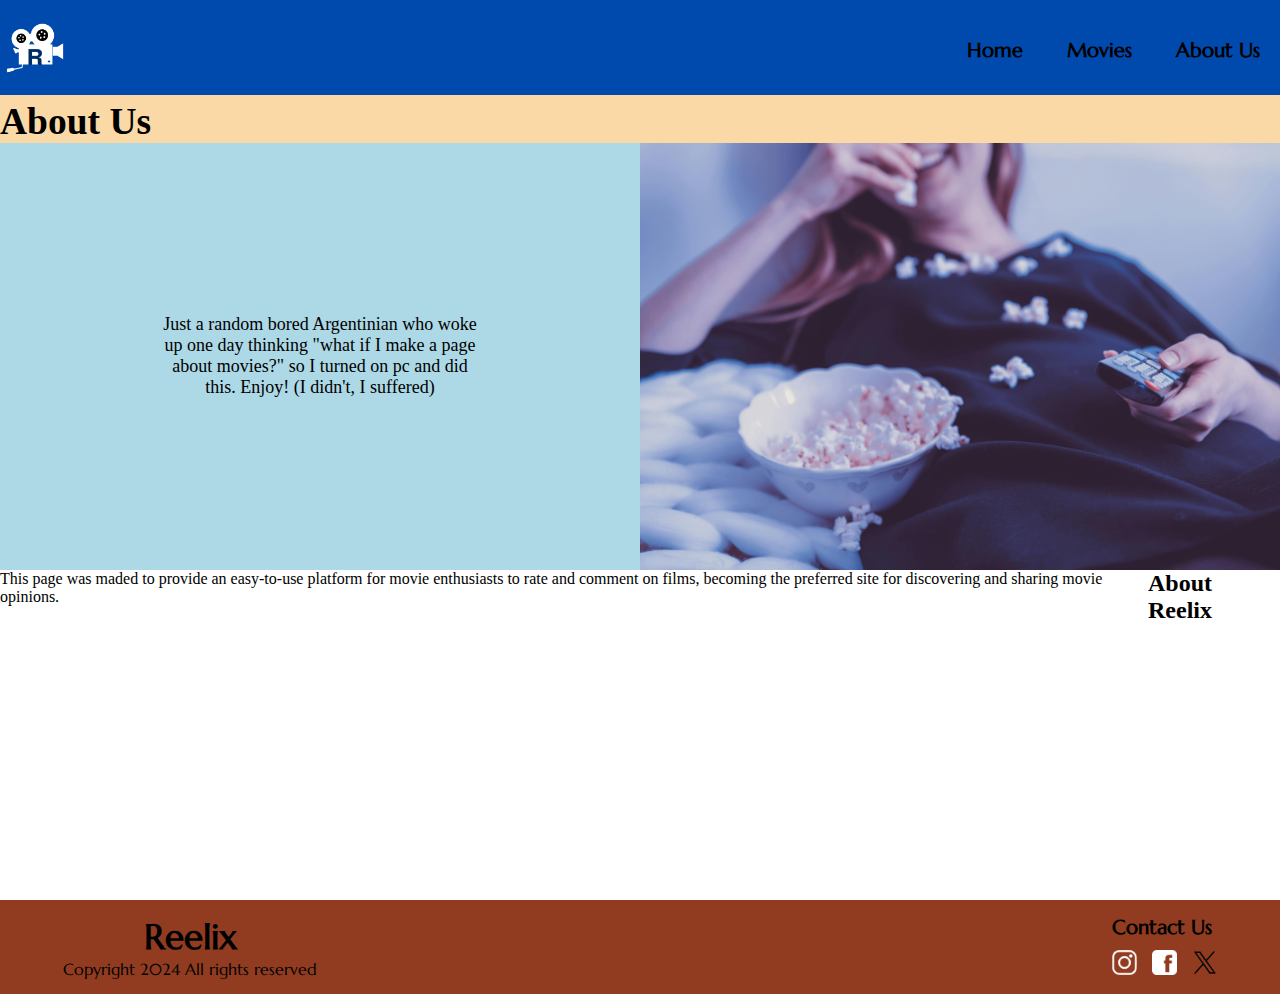
==== Aboutus.html @ e2898460 "pre" ====
<!DOCTYPE html>
<html lang="en">
<head>
    <meta charset="UTF-8">
    <meta name="viewport" content="width=device-width, initial-scale=1.0">
    <title>Reelix | Home</title>
    <link rel="icon" href="img/logo.png">
    <link rel="stylesheet" href="style.css">
    <style>
        @import url('https://fonts.googleapis.com/css2?family=Marcellus&display=swap');
        </style>
</head>
<body>
    <header class="up">
        <nav class="logo">
            <img src="img/logo.png" alt="">
        </nav>
        <nav class="menu">
            <a href="index.html">
                <h4 class="menu1">
                Home
                </h4> 
            </a>
            <a href="movies.html">
                <h4 class="menu1">
                    Movies
                </h4>
            </a>
            <a href="#">
                <h4 class="menu1">
                    About Us
                </h4>
            </a>
        </nav>
    </header>
    <main class="mainau">
        <div class="arribarriba">
            <div class="text3">
                <h2>
                    About Us
                </h2>
            </div>
            <div class="arriba">
                <div class="cry">
                    <p class="cri">
                        Just a random bored Argentinian who woke up one day thinking "what if I make a page about movies?" so I turned on pc and did this. Enjoy! (I didn't, I suffered)
                    </p>
                </div>
                <img src="./img/girl.jpg" alt="">
            </div>
        </div>
        <div class="abajo">
            <div class="abajolittle">
                <p class="about2">
                    This page was maded to provide an easy-to-use platform for movie enthusiasts to rate and comment on films, becoming the preferred site for discovering and sharing movie opinions.
                </p>
                <h2>
                    About Reelix
                </h2>
                
            </div>
        </div>
    </main>
    <footer class="pie">
        <div class="pieizq">
            <h4 class="pi">
                Reelix
            </h4>
            <p class="finaltext">
                Copyright 2024 All rights reserved
            </p>
        </div>
        <div class="pieder">
            <h2 class="ftitle">
                Contact Us
            </h2>
            <div class="imgrs">
                <img src="img/ig.png" alt="">
                <img src="img/facebook.png" alt="">
                <img src="img/twitter.png" alt="">
            </div>
        </div>
    </footer>
</body>
---- style.css ----
* {
    margin: 0;
    padding: 0;
}

.up {
    background-color: #004aad;
    height: 10vh;
    display: flex;
    align-items: center;
    justify-content: space-between;
    padding-top: 5px;
    position: fixed;
    width: 100%;
}
.logo img {
    height: 70px;
}
.menu1 {
    display: inline-block;
    padding: 0px 20px;
    font-family: "Marcellus", serif;
    font-size: 20px;
    
}
.menu1:hover {
    color: white;
    transition: 0.7s;
}
.firstc {
    padding-top: 10vh;
    padding-left: 10px;
    padding-right: 10px;
    height: 90vh;
    background-image: linear-gradient(to top, #330867 0%, #004aad 90%);
}
.text {
    display: flex;
    justify-content: space-between;
    align-items: center;
    font-family: "Marcellus", serif;
    font-size: 20px;
    margin-left: 4rem;
    margin-right: 4rem;
    margin-bottom: 1rem;
}
a {
    text-decoration: none;
    color: black;
}
.bigimg {
    display: flex;
    align-items: center;
    justify-content: center;
    padding-top: 10px;
}
.bigimg img {
    height: 500px;
    width: 90%;
    box-shadow: 16px -13px 11px -1px rgba(0,0,0,0.29);
    border-radius: 15px;
}
.secondc {
    padding-left: 10px;
    padding-right: 10px;
    padding-top: 2rem;
}
.subtitle {
    display: flex;
    justify-content: center;
    align-items: center;
    font-family: "Marcellus", serif;
    font-size: 30px;
}
.info {
    padding-top: 2rem;
    padding-bottom: 2rem;
    display: flex;
    justify-content: space-between;
    padding-left: 4rem;
    padding-right: 4rem;
}
.tinyinfo {
    width: 320px;
    font-family: "Marcellus", serif;
}
.title1 {
    display: flex;
    justify-content: center;
    margin-bottom: 1rem;
    font-size: 30px;
}
.explain {
    font-size: 18px;
}
.thirdc {
    padding-left: 4rem;
    padding-right: 4rem;
    padding-top: 3rem;
    background-color: #fad9a6;
    height: 100vh;
}
.infophoto {
    font-family: "Marcellus", serif;
    display: flex;
    justify-content: space-between;
    align-items: center;
    padding-bottom: 3rem;
}
.title2 {
    font-size: 45px;
}
.littleinfo {
    font-size: 23px;
}

.container {
    height: 500px;
    width: 100%;
    border-radius: 1em;
    overflow: hidden;
    box-shadow: 0 10px 20px black;
    font-family: sans-serif;
  }
  
  .palette {
    display: flex;
    height: 100%;
    width: 100%;
  }
  
  .color {
    height: 100%;
    flex: 1;
    display: flex;
    align-items: center;
    justify-content: center;
    color: white;
    font-weight: 600;
    letter-spacing: 1px;
    transition: flex 0.1s linear;
  }
  
  .color:nth-child(1) {
    background-image: url(img/bftp.jpg);
    background-size: cover;
    background-position: center;
  }
  
  .color:nth-child(2) {
    background-image: url(img/coraline.jpg);
    background-position: center;
    background-size: cover;
  }
  
  .color:nth-child(3) {
    background-image: url(img/shutter.jpg);
    background-position: center;
    background-size: cover;
  }
  
  .color:nth-child(4) {
    background-image: url(img/descendants.jpg);
    background-position: center;
    background-size: cover;
  }
  
  .color:nth-child(5) {
    background-image: url(img/lorax.jpg);
    background-position: center;
    background-size: cover;
  }
  .color:nth-child(6) {
    background-image: url(img/mygirl.jpg);
    background-position: center;
    background-size: cover;
  }
  .color:nth-child(7) {
    background-image: url(img/crybaby.jpg);
    background-position: center;
    background-size: cover;
  }
  .color:nth-child(8) {
    background-image: url(img/hungergame.jpg);
    background-position: center;
    background-size: cover;
  }
  .color:nth-child(9) {
    background-image: url(img/yourname.jpg);
    background-position: center;
    background-size: cover;
  }
  
  .color:hover {
    flex: 3;
    box-shadow: rgba(100, 100, 111, 0.2) 0px 7px 29px 0px;
  }
  
  .color:hover span {
    opacity: 1;
  }

.pie {
    background-color: #913c21;
    display: flex;
    justify-content: space-between;
    font-family: "Marcellus", serif;
    padding: 15px;
}
.pieizq {
    display: flex;
    align-items: center;
    padding-left: 3rem;
    flex-direction: column;
}

.pieder {
    padding-right: 3rem;
}
.pi {
    font-size: 35px;
}
.ftitle {
    font-size: 20px;
    padding-bottom: 10px;
}
.imgrs img {
    height: 25px;
    width: 25px;
}
.imgrs {
    display: flex;
    gap: 15px;
}

/* movies html */

.firstc1 {
  padding-top: 11vh;
  height: 90vh;
  margin-left: 10px;
}

/* about us html */

.mainau {
  padding-top: 10vh;
  height: 90vh;
}
.arribarriba {
  background-color: gray;
}
.arriba {
  display: flex;
  align-items: center;
  background-color: lightblue;
}
.text3 {
  font-size: 25px;
  background-color: #fad9a6;
  padding-top: 10px;
}
.cry {
  width: 50%;
  display: flex;
  justify-content: center;
}
.cri  {
  width: 50%;
  text-align: center;
  font-size: 18px;
}
.arriba img {
  width: 50%;
}
.abajolittle {
  display: flex;
}
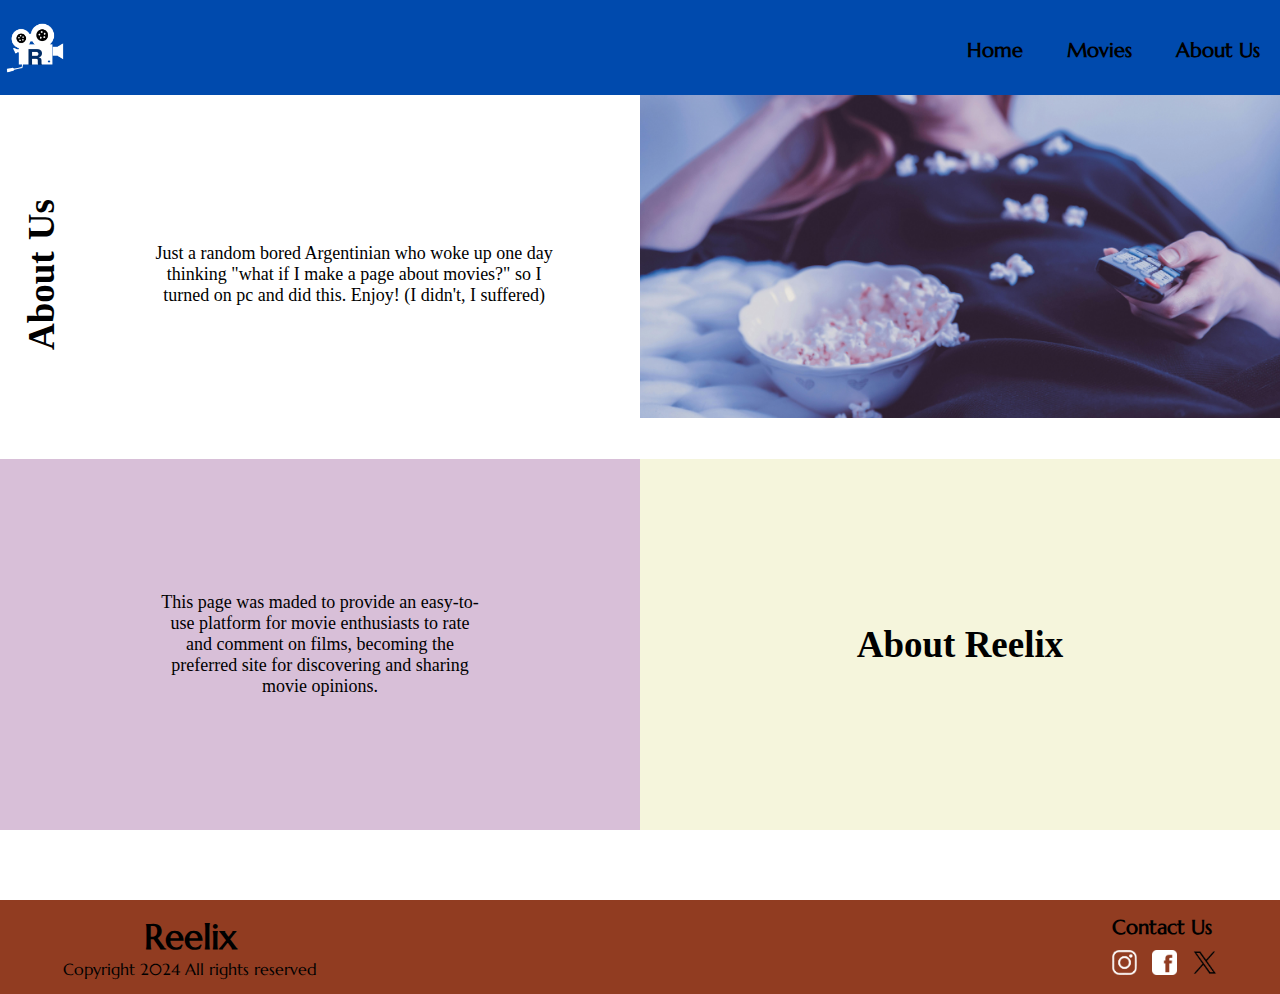
==== commit 1019dee1: "aboutus" ====
--- a/Aboutus.html
+++ b/Aboutus.html
@@ -35,12 +35,12 @@
     </header>
     <main class="mainau">
         <div class="arribarriba">
-            <div class="text3">
-                <h2>
-                    About Us
-                </h2>
-            </div>
             <div class="arriba">
+                <div class="text3">
+                    <h2>
+                        About Us
+                    </h2>
+                </div>
                 <div class="cry">
                     <p class="cri">
                         Just a random bored Argentinian who woke up one day thinking "what if I make a page about movies?" so I turned on pc and did this. Enjoy! (I didn't, I suffered)
@@ -49,17 +49,16 @@
                 <img src="./img/girl.jpg" alt="">
             </div>
         </div>
-        <div class="abajo">
             <div class="abajolittle">
-                <p class="about2">
-                    This page was maded to provide an easy-to-use platform for movie enthusiasts to rate and comment on films, becoming the preferred site for discovering and sharing movie opinions.
-                </p>
-                <h2>
+                <div class="tag">
+                    <p class="about2">
+                        This page was maded to provide an easy-to-use platform for movie enthusiasts to rate and comment on films, becoming the preferred site for discovering and sharing movie opinions.
+                    </p>
+                </div>
+                <h2 class="titi">
                     About Reelix
-                </h2>
-                
+                </h2> 
             </div>
-        </div>
     </main>
     <footer class="pie">
         <div class="pieizq">
--- a/style.css
+++ b/style.css
@@ -245,34 +245,62 @@
 
 .mainau {
   padding-top: 10vh;
-  height: 90vh;
-}
-.arribarriba {
-  background-color: gray;
-}
-.arriba {
+  min-height: 90vh;
+}
+ .arriba {
+  display: flex;
+  min-height: 41vh;
+ }
+.text3 {
   display: flex;
   align-items: center;
-  background-color: lightblue;
-}
-.text3 {
-  font-size: 25px;
-  background-color: #fad9a6;
-  padding-top: 10px;
-}
-.cry {
+  width: 10%;
+  padding-left: 20px;
+}
+ .text3 h2 {
+  writing-mode: vertical-lr;
+  display: inline;
+  transform: rotate(180deg);
+  word-spacing: 2px;
+  font-size: 37px;
+ }
+ .cry {
+  width: 38.5%;
+  display: flex;
+  align-items: center;
+  justify-content: center;
+ }
+ .cri {
+  text-align: center;
+  padding-right: 5rem;
+  font-size: 18px;
+ }
+ .arriba img {
+  height: 328px;
+  object-fit: cover;
   width: 50%;
+ }
+.abajolittle {
+  display: flex;
+  min-height: 41.2vh;
+}
+.tag {
+  width: 50%;
   display: flex;
   justify-content: center;
-}
-.cri  {
+  background-color: thistle;
+  align-items: center;
+}
+.about2 {
   width: 50%;
   text-align: center;
   font-size: 18px;
 }
-.arriba img {
+.titi {
   width: 50%;
-}
-.abajolittle {
-  display: flex;
+  display: flex;
+  justify-content: center;
+  align-items: center;
+  font-size: 37px;
+  background-color: beige;
 }